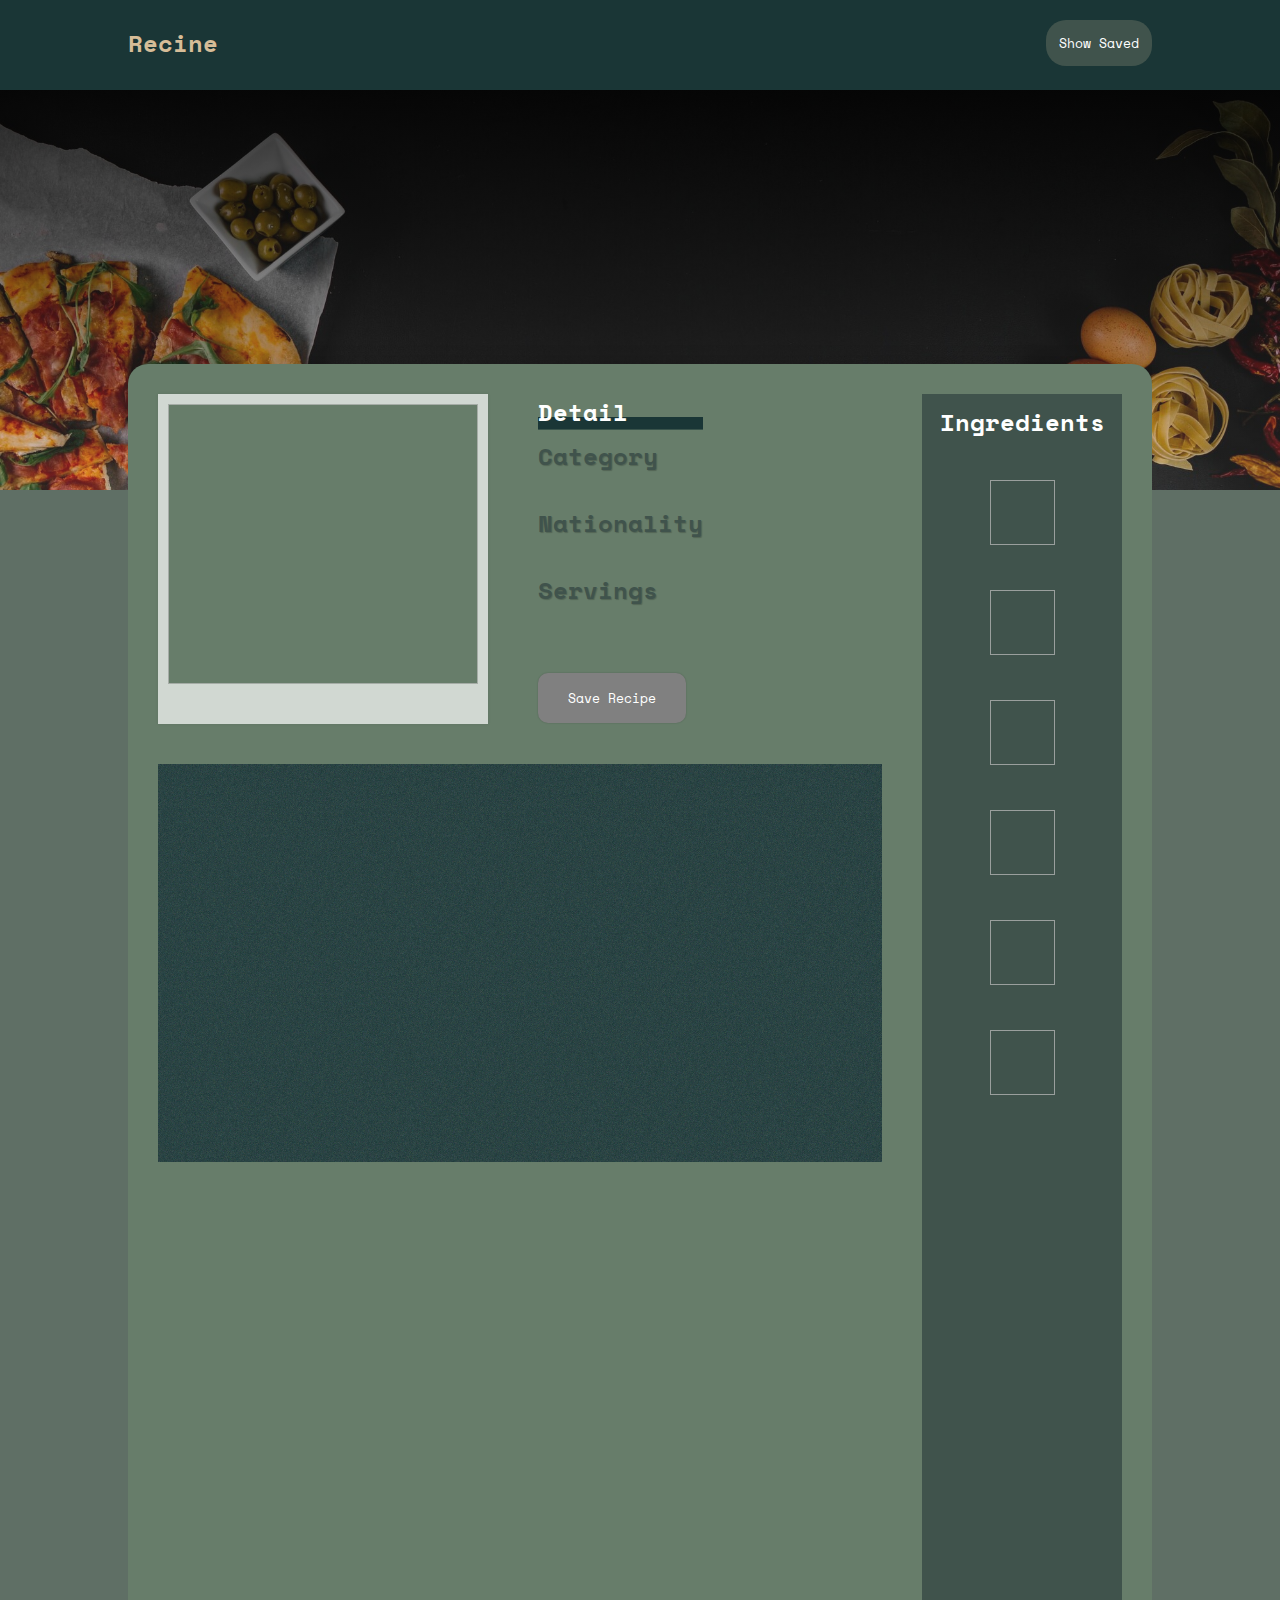
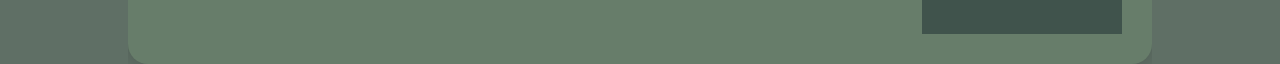
==== index.html @ 598820e9 "first init" ====
<html lang="en">
<head>
    <meta charset="UTF-8">
    <meta name="viewport" content="width=device-width, initial-scale=1.0">
    <title>Random Recipe</title>
    <link rel="stylesheet" href="style.css">
    <link rel="preconnect" href="https://fonts.googleapis.com">
<link rel="preconnect" href="https://fonts.gstatic.com" crossorigin>
<link href="https://fonts.googleapis.com/css2?family=Space+Mono:ital,wght@0,400;0,700;1,400;1,700&display=swap" rel="stylesheet">
</head>
<body>
    <header>
        <div class="container">
            <h2>Recine</h2>
            <div id="button-container">
                <button id="show-saved-btn">Show Saved</button>
            </div>
        </div>
    </header>
    <section class="recipe-showcase">
        <div class="container">
            <h1 id="recipe-name" class="skeleton"></h1> 
        </div>
    </section>
    <main class="recipe-main">
        <div class="container">
            <section id="recipe-content">
                <section id="recipe-detail">
                    <section id="recipe-summary">
                        <img id="recipe-thumb" class="skeleton">
                        <article id="recipe-overview">
                            <h2 class="underline">Detail</h2>
                            <article class="recipe-metadata">
                                <h3>Category</h3>
                                <span class="skeleton"></span>
                            </article>
                            <article class="recipe-metadata">
                                <h3>Nationality</h3>
                                <span class="skeleton"></span>
                            </article>
                            <article class="recipe-metadata">
                                <h3>Servings</h3>
                                <span class="skeleton"></span>
                            </article>
                            <button id="save-recipe-btn" disabled>Save Recipe</button>
                        </article>
                    </section>
                    <section id="recipe-steps">
                        <div class="skeleton skeleton-text"></div>
                        <div class="skeleton skeleton-text"></div>
                        <div class="skeleton skeleton-text"></div>
                        <div class="skeleton skeleton-text"></div>
                        <div class="skeleton skeleton-text"></div>
                        <div class="skeleton skeleton-text"></div>
                        <div class="skeleton skeleton-text"></div>
                        <div class="skeleton skeleton-text"></div>
                        <div class="skeleton skeleton-text"></div>
                        <div class="skeleton skeleton-text"></div>
                        <div class="skeleton skeleton-text"></div>
                        <div class="skeleton skeleton-text"></div>
                        <div class="skeleton skeleton-text"></div>
                        <div class="skeleton skeleton-text"></div>
                        <div class="skeleton skeleton-text"></div>
                        <div class="skeleton skeleton-text"></div>
                        <!-- <p>STEP <br>
                            Put the chicken breasts between two pieces of baking parchment and use a rolling pin to gently bash them until they are approximately 1cm thick. Cut each chicken breast into two even pieces.
                            <br>
                            STEP 2
                            <br>
                            If you're using a frying pan, heat two frying pans over medium-high heat, with one of them containing oil. Fry the chicken in the oiled pan for 3-4 mins on each side until they are cooked through. Season the chicken, reduce the heat, drizzle in the chilli sauce and half of the lemon juice, and cook for an additional 1-2 mins until the sauce is reduced. Remove the chicken from the heat.
                            <br>
                            STEP 3
                            <br>
                            If you're using an air-fryer, preheat it to 180C for 4 mins. Add the chicken to the air-fryer and cook for 12 mins. Drizzle over the chilli sauce and half the lemon juice and cook for an additional 1-2 mins until the chicken is cooked through and the sauce is reduced. Remove the chicken and keep it warm.
                            <br>
                            STEP 4
                            <br>
                            While the chicken is cooking, toast the buns in the dry frying pan for 30 seconds. Transfer them to a plate. If you're using an air fryer, put the buns in the air fryer for 1-2 mins until they are warm. Increase the air fryer temperature to 200C. Add the halloumi to the air fryer basket and cook for 10 mins, turning halfway through, until it's golden. Toss the cabbage with the mayo and the remaining lemon juice.
                            <br>
                            STEP 5
                            <br>
                            Spoon the hummus (or dip of your choice) into the toasted buns, then top with the rocket, chilli chicken, halloumi, and peppers. Drizzle with a little more chilli sauce, spoon over the cabbage, season with black pepper, and top with the bun lids. Serve with any extra cabbage on the side or a green salad.
                        </p> -->
                    </section>
                </section>
                <aside id="recipe-ingredient">
                    <h2>Ingredients</h2>
                    <section id="ingredient-wrapper">

                    </section>
                    <section id="dummy-ingredients">
                        <div class="ingredient">
                            <div id="img-wrapper">
                                <img class="skeleton">
                            </div>
                            <span class="skeleton"></span>
                        </div>

                        <div class="ingredient">
                            <div id="img-wrapper">
                                <img class="skeleton">
                            </div>
                            <span class="skeleton"></span>
                        </div>

                        <div class="ingredient">
                            <div id="img-wrapper">
                                <img class="skeleton">
                            </div>
                            <span class="skeleton"></span>
                        </div>

                        <div class="ingredient">
                            <div id="img-wrapper">
                                <img class="skeleton">
                            </div>
                            <span class="skeleton"></span>
                        </div>

                        <div class="ingredient">
                            <div id="img-wrapper">
                                <img class="skeleton">
                            </div>
                            <span class="skeleton"></span>
                        </div>

                        <div class="ingredient">
                            <div id="img-wrapper">
                                <img class="skeleton">
                            </div>
                            <span class="skeleton"></span>
                        </div>
                    </section>
                    <!-- <article class="ingredient">
                        <div id="img-wrapper">
                            <img src="chicken breast.png">
                        </div>
                        <span>Chicken Breast</span>
                    </article>
                    <article class="ingredient">
                        <div id="img-wrapper">
                            <img src="red pepper flakes.png">
                        </div>                        
                        <span>Red Pepper Flakes</span>
                    </article>
                    <article class="ingredient">
                        <div id="img-wrapper">
                            <img src="greek yogurt.png">
                        </div>                        
                        <span>Greek Yogurt</span>
                    </article> -->
                </aside>
        </section>
        </div>
    </main>
    <dialog id="saved-dialog">
        <img src="tick.png" srcset="">
        <h1>Recipe Saved!</h1>
        <button id="save-continue-btn">Continue</button>
    </dialog>
    <dialog id="delete-dialog">
        <img src="error.png">
        <h1>Delete Recipe</h1>
        <span>Are you sure you want to delete this recipe?</span>
        <span>This action cannot be undone.</span>
        <div class="action-btns">
            <button id="cancel-btn">Cancel</button>
            <button id="delete-btn">Delete</button>
        </div>
    </dialog>
    <dialog id="already-there-dialog">
        <img src="warning.png">
        <h1>Already Saved</h1>
        <span>This recipe is already in your saved list.</span>
        <button id="already-continue-btn">Continue</button>
    </dialog>
    

<script src="main.js"></script>
</body>
</html>
---- style.css ----
*{
    margin: 0;
    padding: 0;
    box-sizing: border-box;
}

html, body {
    height: 100%;
}

body {
    display: flex;
    flex-direction: column;
    background: #5F6F65; 
    color: #fff; 
    font-family: "Space Mono", serif;
    width: 100%;
    min-width: 500px;
}

.container {
    width: 80%;
    margin: auto;
    overflow: hidden;
}

header {
    background: #1A3636; 
    width: 100%;
    min-height: 90px;
    padding-top: 20px;
}

header .container {
    display: flex;
    align-items: center;
    justify-content: space-between;
}

header h2 {
    color: #D6BD98; /* Beige-sand for header text */
}

header #button-container {
    display: flex;
    align-items: center;
    gap: 12px;
}

button {
    border: none;
    outline: none;
    background: #40534C; /* Muted green-gray for buttons */
    padding: 13px;
    border-radius: 20px;
    color: #FFF; 
    font-family: "Space Mono", serif;
    font-weight: 400;
    cursor: pointer;
    transition: background 0.2s ease;
}

button:disabled {
    background-color: gray;
    color: white;
    cursor: not-allowed;
}

button:hover {
    background: #4d5d4f; /* Soft green for hover */
}

.container h1 {
    min-height: 50px;
}

.skeleton {
    opacity: 0.7;
    animation: skeleton-loading 0.5s linear infinite alternate;
}

@keyframes skeleton-loading {
    0% {
        background-color: hsl(200, 20%, 70%);
    }

    100% {
        background-color: hsl(200, 20%, 95%);
    }
}

.container h1.skeleton {
    width: 60%;
}

.skeleton-text {
    width: 100%;
    height: .9rem;
    margin-bottom: .5rem;
    border-radius: .125rem;
}

.skeleton-text:last-child {
    width: 60%;
}

.recipe-showcase {
    min-height: 400px;
    background-size: cover;
    background-image: url("food.jpeg");
    background-repeat: no-repeat;
    border-image:
        linear-gradient(
            hsl(0 0% 2% / .8),
            hsl(0 0% 60% / .2)
            )
        fill 1;
}

.recipe-showcase h1{
    font-size: 2rem; 
    margin-top: 80px;
}

.recipe-main {
    margin-top: calc(-320px + 5vw); 
}


#recipe-content {
    margin-top: 130px;
    padding: 30px;
    width: 100%;
    background: #677D6A; 
    min-height: 1300px;
    border-radius: 20px;
    box-shadow: 0 0 20px 0 rgba(0, 0, 0, 0.2);
    display: flex;
    justify-content: space-between;
}

#recipe-thumb {
    width: 330px;
    height: 330px;
    border: 10px solid #FFF;
    border-bottom: 40px solid #FFF;
    box-shadow: 0 0 3px 0 rgba(0, 0, 0, 0.1);
}

#recipe-summary  {
    display: flex;
    position: relative;
}

#recipe-overview {
    margin-left: 50px;
    display: flex;
    flex-direction: column;
}

.recipe-metadata {
    margin: 8px 0;
}

.recipe-metadata h3 {
    color: #40534C;
    font-size: 1.5rem;
    text-shadow: 1px 1px 1px rgba(0, 0, 0, 0.2);
}

.recipe-metadata span {
    display: block;
    min-height: 15px;
}

.underline {
    background-image: linear-gradient(45deg, #1A3636, #1A3636); /* Teal to beige gradient */
    background-position: bottom;
    background-size: 100% 35%;
    background-repeat: no-repeat;
}

#recipe-overview button {
    position: absolute;
    bottom: 1;
    border-radius: 10px;
    padding: 15px 30px;
    box-shadow: 0 0 2px 0 rgba(0, 0, 0, 0.2);
}

#recipe-detail {
    flex: 1;
    display: flex;
    flex-direction: column;
}

#recipe-ingredient {
    width: 320px;
    padding: 10px 0px;
    background-color: #40534C; 
    display: flex;
    flex-direction: column;
}

#recipe-ingredient h2 {
    text-align: center;
    margin-bottom: 30px;
    color: #FFF; 
}

#ingredient-wrapper {
    display: flex;
    flex-direction: column;
}

.ingredient {
    padding: 10px;
    padding-bottom: 20px;
    display: flex;
    flex-direction: column;
    align-items: center;
    justify-content: space-around;
}

.ingredient img{
    height: 65px;
    width: 65px;
}

#dummy-ingredients {
    display: flex;
    flex-direction: column;
}

#dummy-ingredients span {
    display: block;
    min-height: 10px;
    min-width: 50px;
    margin-top: 5px;
}

#recipe-steps {
    display: flex;
    flex-direction: column;
    color: #FFF; 
    margin-top: 40px;
    margin-right: 40px;
    padding: 20px;
    position: relative;
    background: #1A3636; 
    z-index: 1;
    white-space: pre-wrap;
}

#recipe-steps:before {
    content: "";
    background-color: transparent;
    background-image: url("data:image/svg+xml,%3Csvg xmlns='http://www.w3.org/2000/svg' viewBox='0 0 600 600'%3E%3Cfilter id='a'%3E%3CfeTurbulence type='fractalNoise' baseFrequency='.65' numOctaves='3' stitchTiles='stitch'/%3E%3C/filter%3E%3Crect width='100%25' height='100%25' filter='url(%23a)'/%3E%3C/svg%3E");
    background-repeat: repeat;
    background-size: 182px;
    opacity: 0.2;
    top: 0;
    left: 0;
    position: absolute;
    width: 100%;
    height: 100%;
}

dialog {
    visibility: hidden;
    position: fixed; 
    display: flex;
    flex-direction: column;
    align-items: center;
    min-height: 275px;
    width: 425px;
    top: 50%; 
    left: 50%; 
    transform: translate(-50%, -50%); 
    padding: 32px; 
    background-color: #40534C; 
    border: none; 
    border-radius: 10px; 
    box-shadow: 0 4px 10px rgba(0, 0, 0, 0.2); 
    color: #fff; 
    z-index: 9999;
}

dialog::backdrop  {
    background-color: rgba(0, 0, 0, 0.5);
    backdrop-filter: blur(3px); 
    z-index: 9999;
}


dialog img {
    width: 175px;
    height: 175px;
    margin-top: -5%;

}

dialog button {
    margin-top: 32px;
    background: #1A3636;
    width: 100%;
    border-radius: 15px;
}

#delete-dialog {
    width: 550px;
}

#delete-dialog img {
    width: 50px;
    height: 50px;
    border: 5px solid rgb(243, 48, 48, 0.7);
    border-radius: 100%;
    margin-top: 0;
    margin-bottom: 10px;
}

#delete-dialog .action-btns {
    display: flex;
    width: 100%;
    justify-content: center;
    align-items: center;
    gap: 10px;
    margin-top: 25px;
}

.action-btns #delete-btn, #cancel-btn {
    flex: 1;
}

#delete-btn {
    background: #D32F2F;
}

#delete-btn:hover {
    background: #FF3333;
}

#already-there-dialog {
    text-align: center;
}

#already-there-dialog img {
    width: 100px;
    height: 100px;
    margin-bottom: 10px;
}

#already-there-dialog span {
    margin-bottom: 10px;
}

@media (max-width: 1300px) {

    #recipe-ingredient {
        width: 200px;
    }
}

@media (max-width: 1030px) {
    #recipe-content {
        flex-direction: column;
        justify-content: normal;
        gap: 10px;
    }

    #recipe-summary {
        justify-content: center;
    }

    #recipe-steps {
        width: 100%;
    }

    #recipe-ingredient {
        width: 100%;
    }

    #ingredient-wrapper {
        display: grid;
        grid-template-columns: repeat(5, 1fr);
        gap: 10px;
    }

    #dummy-ingredients {
        display: grid;
        grid-template-columns: repeat(5, 1fr);
        gap: 10px;
    }

    #recipe-detail {
        flex: 0;
    }
}

@media (max-width: 786px) {
    #recipe-summary {
        flex-direction: column;
        align-items: center;
    }

    #recipe-overview {
        margin-top: 15px;
        margin-left: 0;
        text-align: center;
        width: 100%;
    }

    #recipe-overview button {
        margin-top: 15px;
        position: relative;
    }

    #ingredient-wrapper {
        display: flex;
        flex-direction: column;
    }

    #dummy-ingredients {
        display: flex;
        flex-direction: column;
    }

    #recipe-thumb {
        width: 70%; 
        max-width: 250px;
        height: auto; 
        aspect-ratio: 1/1;
        border-width: 8px; 
        border-bottom-width: 30px; 
    }
}

@media (max-width: 480px) {
    .recipe-main {
        margin-top: calc(-280px + 5vw); 
    }

    #recipe-name {
        font-size: 1.8rem;
    }

    #recipe-thumb {
        width: 90%; 
        max-width: 250px; 
        border-width: 5px; 
        border-bottom-width: 20px; 
    }
}
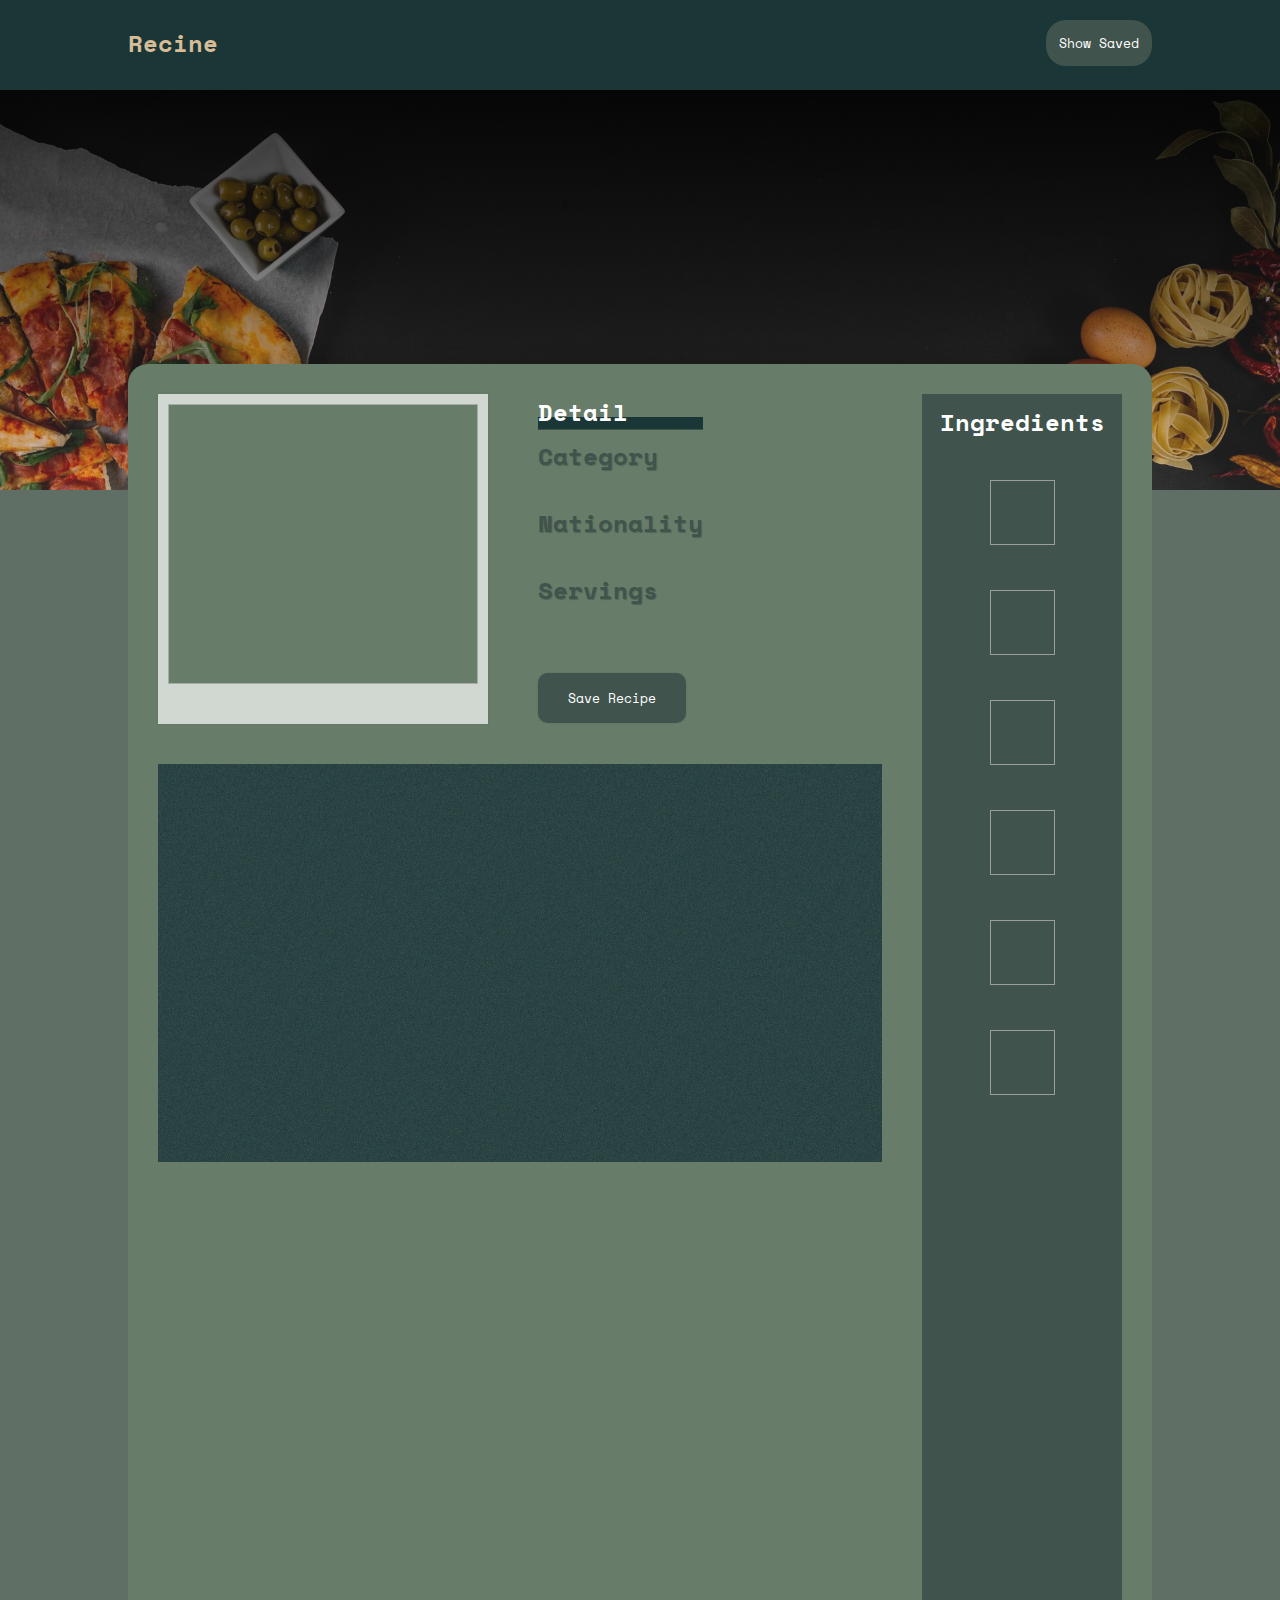
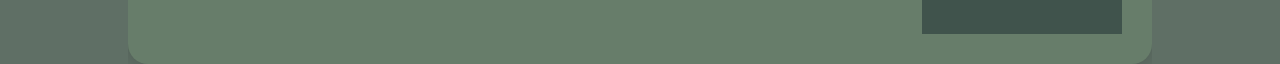
==== commit 197a2fbb: "update needed changes" ====
--- a/index.html
+++ b/index.html
@@ -42,7 +42,7 @@
                                 <h3>Servings</h3>
                                 <span class="skeleton"></span>
                             </article>
-                            <button id="save-recipe-btn" disabled>Save Recipe</button>
+                            <button id="save-recipe-btn">Save Recipe</button>
                         </article>
                     </section>
                     <section id="recipe-steps">
--- a/style.css
+++ b/style.css
@@ -60,11 +60,6 @@
     transition: background 0.2s ease;
 }
 
-button:disabled {
-    background-color: gray;
-    color: white;
-    cursor: not-allowed;
-}
 
 button:hover {
     background: #4d5d4f; /* Soft green for hover */
